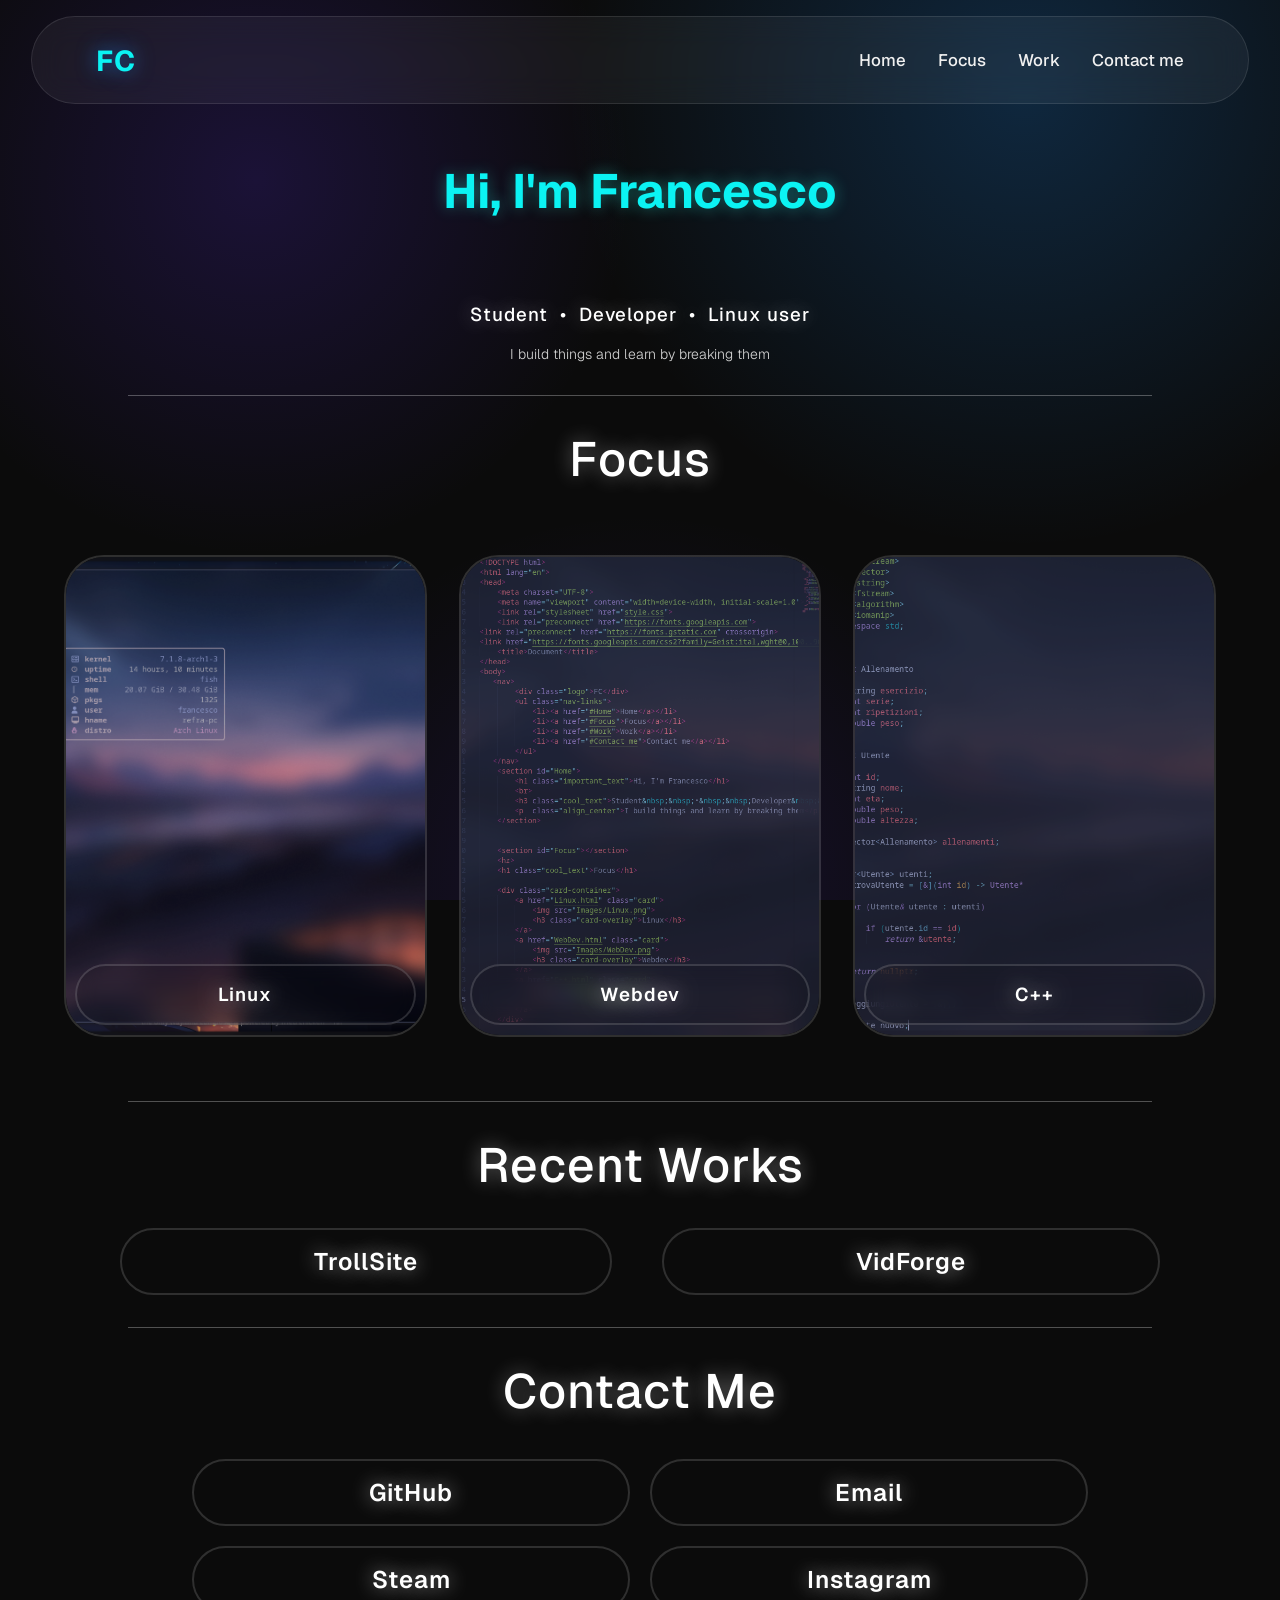
==== index.html @ 13c6a51e "first commit" ====
<!DOCTYPE html>
<html lang="en">
<head>
    <meta charset="UTF-8">
    <meta name="viewport" content="width=device-width, initial-scale=1.0">
    <link rel="stylesheet" href="stylefiles/style.css">
    <link rel="preconnect" href="https://fonts.googleapis.com">
<link rel="preconnect" href="https://fonts.gstatic.com" crossorigin>
<link href="https://fonts.googleapis.com/css2?family=Geist:ital,wght@0,100..900;1,100..900&family=Manrope:wght@200..800&family=Nunito+Sans:ital,opsz,wght@0,6..12,200..1000;1,6..12,200..1000&display=swap" rel="stylesheet">
    <title>Document</title>
</head>
<body>
   <nav>
        <div class="logo">FC</div>
        <ul class="nav-links">
            <li><a href="#Home">Home</a></li>
            <li><a href="#Focus">Focus</a></li>
            <li><a href="#Work">Work</a></li>
            <li><a href="#Contact me">Contact me</a></li>
        </ul>
   </nav>
    <section id="Home">
        <h1 class="important_text" id="home-hero">Hi, I'm Francesco</h1>
        <br>
        <h3 class="cool_text">Student&nbsp;&nbsp;•&nbsp;&nbsp;Developer&nbsp;&nbsp;•&nbsp;&nbsp;Linux user</h3>
        <p  class="align_center">I build things and learn by breaking them</p>
    </section>


    <section id="Focus"></section>
    <hr>
    <h1 class="cool_text">Focus</h1>

    <div class="card-container">
        <a href="Pages/Linux.html" class="card">
            <img src="Images/Linux.png">
            <h3 class="card-overlay">Linux</h3>
        </a>
        <a href="Pages/WebDev.html" class="card">
            <img src="Images/WebDev.png">
            <h3 class="card-overlay">Webdev</h3>
        </a>
        <a href="Pages/C++.html" class="card">
            <img src="Images/C++.png">
            <h3 class="card-overlay">C++</h3>
        </a>
    </div>


    <section id="Work"></section>
    <hr>
    <h1 class="cool_text">Recent Works</h1>

    <div class="work-container">
        <a href="Pages/TrollSite.html" class="glowing-btn" title="TrollSite">TrollSite</a>
        <a href="Pages/VidForge.html" class="glowing-btn" title="VidForge">VidForge</a>
    </div>

    <section id="Contact me"></section>
    <hr>
    <h1 class="cool_text">Contact Me</h1>
    <div class="btn-container">
        <a href="https://github.com/refracolacicco-beep" title="GitHub" class="simple-btn" target="_blank">GitHub</a>
        <a href="mailto:francesco.colacicco10@gmail.com" title="email" class="simple-btn" target="_blank">Email</a>
        <a href="https://steamcommunity.com/profiles/76561198778495695/" title="steam" class="simple-btn" target="_blank">Steam</a>
        <a href="https://www.instagram.com/france_sco.cola/?__pwa=1" title="Instagram" class="simple-btn" target="_blank">Instagram</a>
    
    </div>
</body>
</html>
---- stylefiles/style.css ----
html, body {
    min-height: 100%;
}
:root{
    --accent-color: rgb(11, 243,243);
    --accent-rgb:11,243,243;
    --basic-glowing:0 0 15px rgba(var(--accent-rgb), 0.2);
}
html {
    scroll-behavior: smooth;
}

body {
    color: white;
    font-family: "Geist", "Space Grotesk", sans-serif;
    background:
        radial-gradient(
            circle at 20% 20%,
            rgba(100, 50, 255, 0.18),
            transparent 30%
        ),
        radial-gradient(
            circle at 80% 10%,
            rgba(30, 146, 255, 0.212),
            transparent 35%
        ),
        radial-gradient(
            circle at 50% 100%,
            rgba(100, 50, 255, 0.15),
            transparent 35%
        ),
        #050505f8;
        background-attachment: fixed;
        background-size: cover;
        margin: 0;
}
#home-hero{
    margin-top:10rem;
}
#Home{
    scroll-margin-top: 500px;
}
#Focus{
    scroll-margin-top:100px;
}
.important_text{
    color:var(--accent-color);
    text-shadow: 0 0 15px rgba(42, 245, 228, 0.4);
    transition: 0.3s ease;
}
.important_text:hover{
    text-shadow: 0 0 25px rgba(42, 245, 226, 0.6)
}
h1{
    text-align: center;
    font-size: 3rem;
}
p{
    color:lightgrey;
    font-weight: 300;
    font-size: 14px;
}
.cool_text {
    text-align: center;
    font-weight: 500;
    text-shadow: 0 0 20px rgba(254, 255, 255, 0.4);
    letter-spacing: 1px;
    box-sizing:border-box;
}
.align_center{
    text-align: center;
}

nav{
    top: 1rem;
    left: 0;
    right: 0;
    margin: 0 auto;
    position:fixed;
    width: 85%;

    padding:1rem 5%;
    background: rgba(255, 255,255, 0.05);
    border: 1px solid rgba(255, 255, 255, 0.1);
    backdrop-filter: blur(15px);
    border-radius: 999px;

    z-index: 1000;

    display:flex;
    align-items: center;
    justify-content: space-between;

}
.logo{
    font-size: 1.8rem;
    font-weight: 700;
    color:var(--accent-color);
    letter-spacing: 1px;
    text-shadow:0 0 20px rgba(30, 146, 255, 0.7);
    transition: 0.2s;
}
.logo:hover{
    text-shadow: 0 0 30px rgba(30, 146, 255, 5);
}
.nav-links{
    list-style: none;
    display:flex;
    gap: 2rem;
}
.nav-links li a{
    position:relative;
    font-size: 1.05rem;
    font-weight: 500;
    text-decoration: none;
    color: rgb(240, 240, 240);
    transition: 0.3s ease;
}
.nav-links li a:hover{
    color:var(--accent-color);
    text-shadow: 0 0 10px rgb(47, 232, 245);
}



hr{
    border: none;
    background-color: rgba(255, 255, 255, 0.288);
    height:1px;
    width: 80%;
    margin: 2rem auto;
    box-sizing: border-box;
}

.card-container {
    display:grid;
    grid-template-columns: repeat(3, 1fr);
    gap: 2rem;
    padding: 2rem 5%;
    box-sizing:border-box;
}
.card{
    position:relative;
    display: grid;
    aspect-ratio: 3/4;
    border-radius: 40px;
    overflow:hidden;
    grid-template-areas: "stack";
    place-items: end;

    text-decoration:none;
    
    border: 2px solid rgba(255, 255, 255, 0.15);
    transition: 0.3s ease;
   
}
.card img{
    grid-area:stack;
    width: 100%;
    height:100%;
    object-fit: cover;
    filter:brightness(0.80);
    transition: transform 0.3s ease;
}
.card-overlay{
    grid-area: stack;
    bottom: 0;
    left: 0;
    width: 95%;
    padding: 1rem;
    background: rgba(0, 0, 0, 0.10);
    backdrop-filter: blur(10px);
    box-sizing: border-box;
    margin: 10px auto;

    text-align: center;
    font-weight: 600;
    color: white;
    text-shadow: 0 0 20px rgba(254, 255, 255, 0.6);
    letter-spacing: 1px;
    border-radius:40px;
    border: 2px solid rgba(255, 255, 255, 0.15);
}
.card:hover {
    transform: translateY(-10px);
    box-shadow: 0 20px 40px rgba(0, 0, 0, 0.4);
}
.card img:hover{
    transform: scale(1.05);
}

.work-container{
    display:flex;
    flex-wrap: wrap;
    align-items: center;
    justify-content: center;
    flex-direction: row;
    gap:50px;
}
.glowing-btn{
    font-size:1.5rem;
    text-align:center;
    text-decoration: none;
    text-align: center;
    font-weight: 600;
    color: white;
    text-shadow: 0 0 20px rgba(254, 255, 255, 0.6);
    letter-spacing: 1px;
    border-radius:40px;
    border: 2px solid rgba(255, 255, 255, 0.15);
    padding:1rem 15%;
    transition:0.3s ease;
}
.glowing-btn:hover{
    background-color: rgba(14, 204, 204, 0.103);
    border-color:aqua;
    box-shadow: 0 0 15px rgba(42, 245, 226, 0.7);
     text-shadow: none;
}

.btn-container{
    display:grid;
    justify-content:center;
    grid-template-columns: repeat(auto-fit, minmax(300px, 1fr));
    gap:20px;
    padding:5px 15%;
}
.simple-btn{
    font-size:1.5rem;
    text-align:center;
    text-decoration: none;
    text-align: center;
    font-weight: 600;
    color: white;
    text-shadow: 0 0 20px rgba(254, 255, 255, 0.6);
    letter-spacing: 1px;
    border-radius:40px;
    border: 2px solid rgba(255, 255, 255, 0.15);
    padding:1rem 15%;
    transition:0.3s ease;
}
.simple-btn:hover{
    background-color: rgba(255, 255, 255, 0.041);
}

.back-icon{
    position:fixed;
    width: 1.5rem;
    top: 30px;
    left: 5%;
    padding: 1rem;
    border-radius:100%;
    transition: 0.3s ease;
    backdrop-filter: blur(10px);
    z-index: 1000;
}
.back-icon:hover{
    background-color:rgba(0, 0, 0, 0.342);
    backdrop-filter:blur(10px);
}


.glass-panel {
  background-color: rgba(0, 0, 0, 0.15);
  border-radius: 2rem;
  box-sizing: border-box;
  border: 2px solid rgba(255, 255, 255, 0.15);
  backdrop-filter: blur(10px);
  padding: 1rem 2.5rem;
  transition: 0.3s ease;
}

.glass-panel:hover{
    border:2px solid rgba(var(--accent-rgb), 0.4);
    box-shadow: 0 0 5px rgba(var(--accent-rgb), 0.3);
}


@media (max-width: 1024px) { .card-container {grid-template-columns: repeat(2, 1fr); }}
@media (max-width: 600px) { .card-container {grid-template-columns: 1fr; }}


@media (max-width:1024px) {
    .logo{
        display:none
    }
    .nav-links{
        margin:0 auto;
        padding:0;
    }
    .glass-panel{
        background-color: rgba(255, 255, 255, 0.021);
    }
}
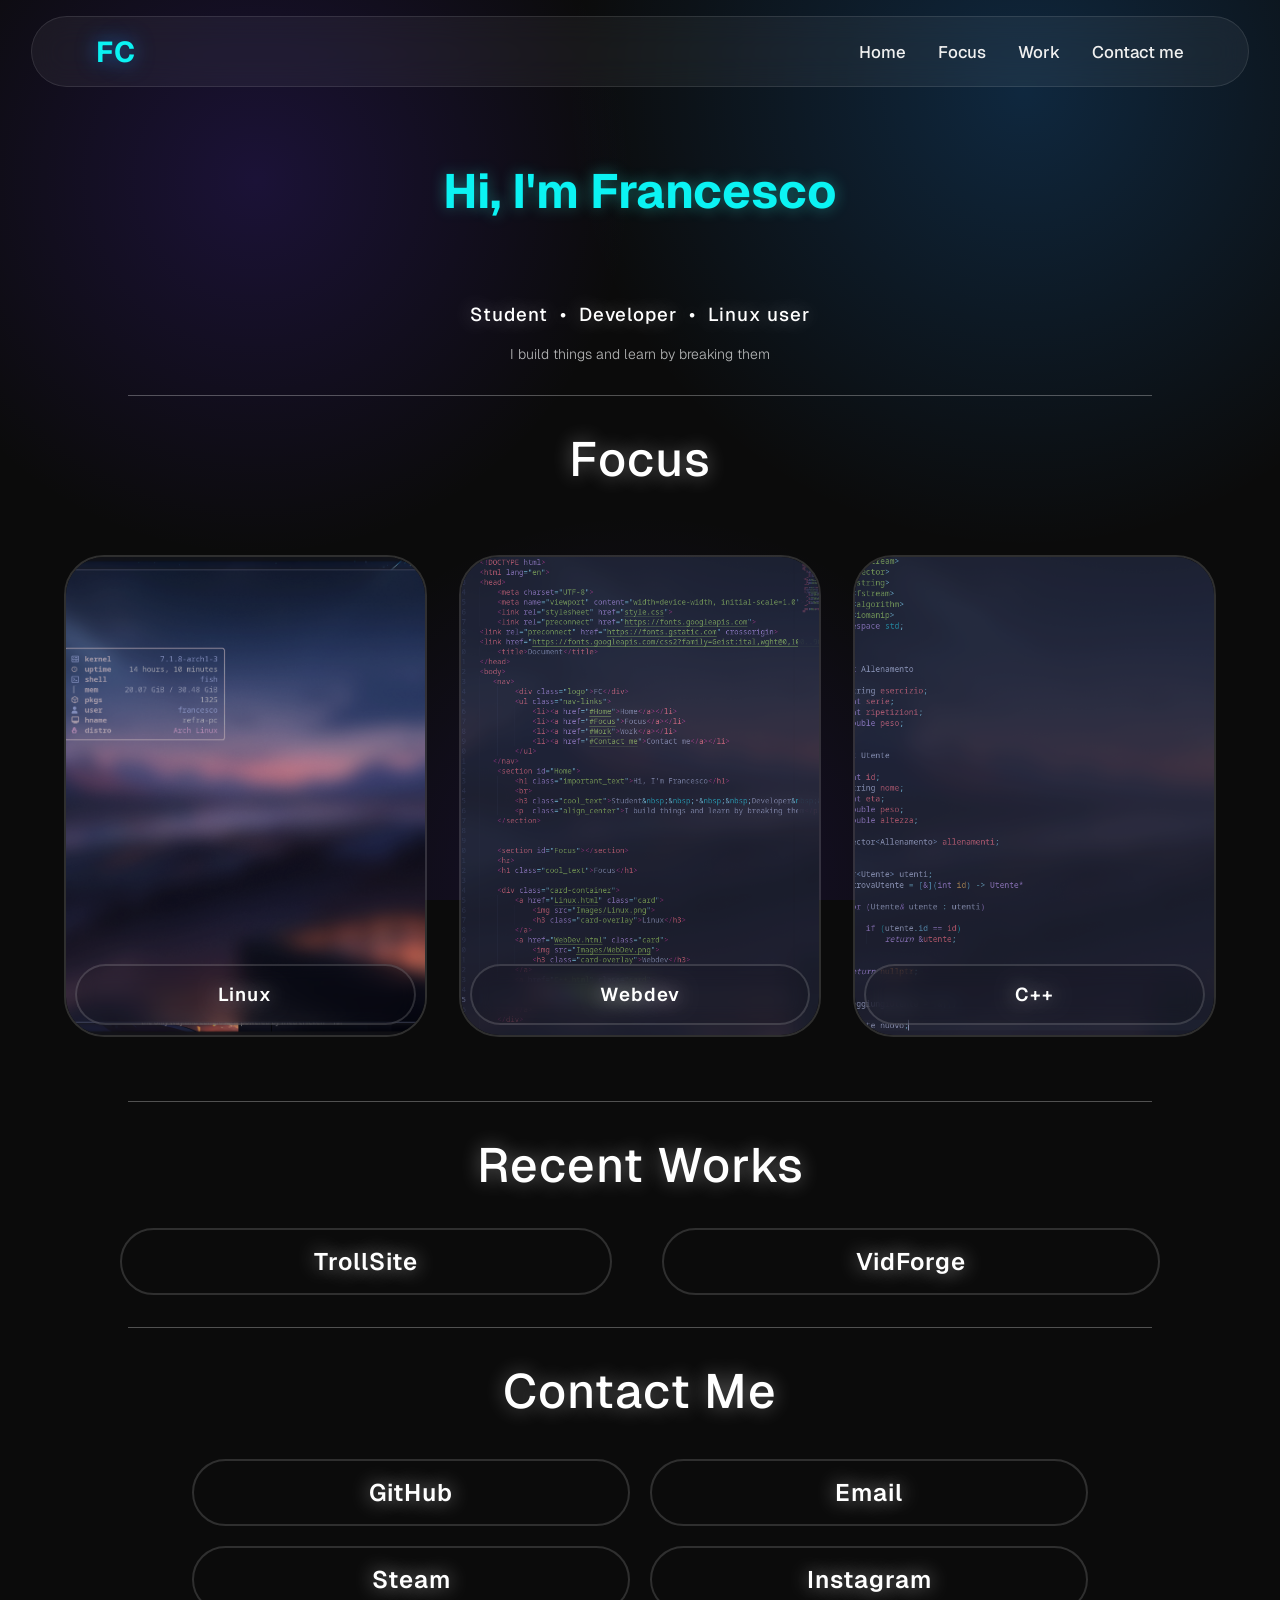
==== commit f4d84403: "added c++ incomplete page" ====
--- a/index.html
+++ b/index.html
@@ -4,6 +4,7 @@
     <meta charset="UTF-8">
     <meta name="viewport" content="width=device-width, initial-scale=1.0">
     <link rel="stylesheet" href="stylefiles/style.css">
+    <link rel="stylesheet" href="../stylefiles/animations.css">
     <link rel="preconnect" href="https://fonts.googleapis.com">
 <link rel="preconnect" href="https://fonts.gstatic.com" crossorigin>
 <link href="https://fonts.googleapis.com/css2?family=Geist:ital,wght@0,100..900;1,100..900&family=Manrope:wght@200..800&family=Nunito+Sans:ital,opsz,wght@0,6..12,200..1000;1,6..12,200..1000&display=swap" rel="stylesheet">
--- a/stylefiles/style.css
+++ b/stylefiles/style.css
@@ -9,7 +9,6 @@
 html {
     scroll-behavior: smooth;
 }
-
 body {
     color: white;
     font-family: "Geist", "Space Grotesk", sans-serif;
@@ -34,6 +33,12 @@
         background-size: cover;
         margin: 0;
 }
+ul {
+  list-style: none;
+}
+section.hero{
+    text-align:center;
+}
 #home-hero{
     margin-top:10rem;
 }
@@ -46,17 +51,24 @@
 .important_text{
     color:var(--accent-color);
     text-shadow: 0 0 15px rgba(42, 245, 228, 0.4);
+    text-decoration:none;
     transition: 0.3s ease;
 }
 .important_text:hover{
     text-shadow: 0 0 25px rgba(42, 245, 226, 0.6)
 }
+.accent-color{
+    color:var(--accent-color);
+}
+.white{
+    color:white;
+}
 h1{
     text-align: center;
     font-size: 3rem;
 }
 p{
-    color:lightgrey;
+    color:rgba(254, 255, 255, 0.7);
     font-weight: 300;
     font-size: 14px;
 }
@@ -107,8 +119,9 @@
     list-style: none;
     display:flex;
     gap: 2rem;
-}
-.nav-links li a{
+    margin:0;
+}
+.nav-links li a:not(.important_text){
     position:relative;
     font-size: 1.05rem;
     font-weight: 500;
@@ -144,7 +157,7 @@
     display: grid;
     aspect-ratio: 3/4;
     border-radius: 40px;
-    overflow:hidden;
+    overflow:clip;
     grid-template-areas: "stack";
     place-items: end;
 
@@ -243,38 +256,59 @@
     background-color: rgba(255, 255, 255, 0.041);
 }
 
-.back-icon{
-    position:fixed;
-    width: 1.5rem;
-    top: 30px;
-    left: 5%;
-    padding: 1rem;
-    border-radius:100%;
-    transition: 0.3s ease;
-    backdrop-filter: blur(10px);
-    z-index: 1000;
-}
-.back-icon:hover{
-    background-color:rgba(0, 0, 0, 0.342);
-    backdrop-filter:blur(10px);
-}
-
-
 .glass-panel {
   background-color: rgba(0, 0, 0, 0.15);
-  border-radius: 2rem;
+  border-radius: 1.5rem;
   box-sizing: border-box;
-  border: 2px solid rgba(255, 255, 255, 0.15);
+  border: 1px solid rgba(255, 255, 255, 0.15);
   backdrop-filter: blur(10px);
   padding: 1rem 2.5rem;
   transition: 0.3s ease;
 }
 
 .glass-panel:hover{
-    border:2px solid rgba(var(--accent-rgb), 0.4);
+    border:1px solid rgba(var(--accent-rgb), 0.4);
     box-shadow: 0 0 5px rgba(var(--accent-rgb), 0.3);
 }
 
+.back-icon{
+        width: 1.5rem;
+        padding: 1rem;
+        border-radius:100%;
+        transition: 0.3s ease;
+        backdrop-filter: blur(10px);
+        background: rgba(255, 255,255, 0.05);
+        border: 1px solid rgba(255, 255, 255, 0.1);
+        color:white;
+}
+.back-and-navbar{
+    position:fixed;
+    display:flex;
+    align-content: space-between;
+    top:20px;
+    z-index:1000;
+    left:5%;
+    width:100%;
+}
+.back-and-navbar nav{
+        width:60%;
+        position:unset;
+        top:unset;
+}
+.back-text{
+    display:none;
+}
+
+
+.glowing-cyan-btn{
+    padding:1rem 1.5rem;
+    background-color:rgba(var(--accent-rgb), 0.1);
+    color:var(--accent-color);
+    border: 1px solid rgba(var(--accent-rgb), 0.4);
+    border-radius:9999px;
+    width:fit-content;
+    transition:0.3s ease;
+}
 
 @media (max-width: 1024px) { .card-container {grid-template-columns: repeat(2, 1fr); }}
 @media (max-width: 600px) { .card-container {grid-template-columns: 1fr; }}
@@ -289,6 +323,70 @@
         padding:0;
     }
     .glass-panel{
-        background-color: rgba(255, 255, 255, 0.021);
-    }
+        border-radius: 1.5rem;
+    }
+}
+
+
+
+@media(min-width:1025px){
+    .back-icon{
+        top:0;
+        width: 1.5rem;
+        position:absolute;
+        padding: 1rem;
+        border-radius:100%;
+        transition: 0.3s ease;
+        backdrop-filter: none;
+        background: none;
+        border:none;
+        margin:0 1rem;
+        z-index:100000;
+    }
+    .back-and-navbar{
+        position:fixed;
+        display:flex;
+        align-content: space-between;
+        align-items:center;
+        top:20px;
+        z-index:1000;
+        left:0%;
+        right:0;
+        width:85%;
+        margin:0 auto;
+        background: rgba(255, 255,255, 0.05);
+        border: 1px solid rgba(255, 255, 255, 0.1);
+        backdrop-filter: blur(15px);
+        border-radius: 100px;
+    }
+    .back-and-navbar nav{
+        width:100%;
+        position:relative;
+        top:unset;
+        padding-left:5rem;
+        background-color:rgba(0, 0, 0, 0);
+        border:none;
+        backdrop-filter: none;
+        justify-content:flex-end;
+    }
+    .back-text{
+        display:block;
+        position:relative;
+        font-size: 1.05rem;
+        font-weight: 500;
+        text-decoration: none;
+        color: rgb(240, 240, 240);
+        transition: 0.3s ease;
+        margin:0 4.5rem;
+    }
+    .back-and-navbar > a:hover .back-icon {
+    color: var(--accent-color);
+    filter: drop-shadow(0 0 10px var(--accent-color));
+    }
+
+    .back-and-navbar > a:hover .back-text {
+        color: var(--accent-color);
+        text-shadow: 0 0 10px var(--accent-color);
+    }
+
 }
--- a/stylefiles/animations.css
+++ b/stylefiles/animations.css
@@ -0,0 +1,47 @@
+@keyframes image-reveal {
+    from{
+        opacity:0;
+        filter: saturate(0) brightness(0.1) blur(5px);
+        transform: scale(0.90) translateY(4rem);
+    } 
+    to {
+        opacity:1;
+        filter:saturate(1) brightness(1) blur(0px);
+        transform:none;
+    }
+}
+.auto-image-reveal{
+    animation: auto-image-reveal both;
+    animation-timeline: view();
+    animation-range:entry 0% cover 20%;
+}
+
+@keyframes fade-up{
+    from{
+        opacity:0;
+        transform:translateY(15px) scale(0.5);
+        filter:blur(5px);
+    }
+    to {
+        opacity:1;
+        transform:translateY(0px) scale(1);
+        filter:blur(0);
+    }
+}
+@keyframes fade-out-up {
+    from {
+        opacity:1;
+        transform:translateY(0);
+    }
+    to {
+        opacity: 0;
+        transform: translateY(-20px);
+    }
+}
+@keyframes typing{
+    from{
+        clip-path: inset(0 100% 0 0);
+    } to {
+        clip-path: inset(0 0 0 0 );
+    }
+}
